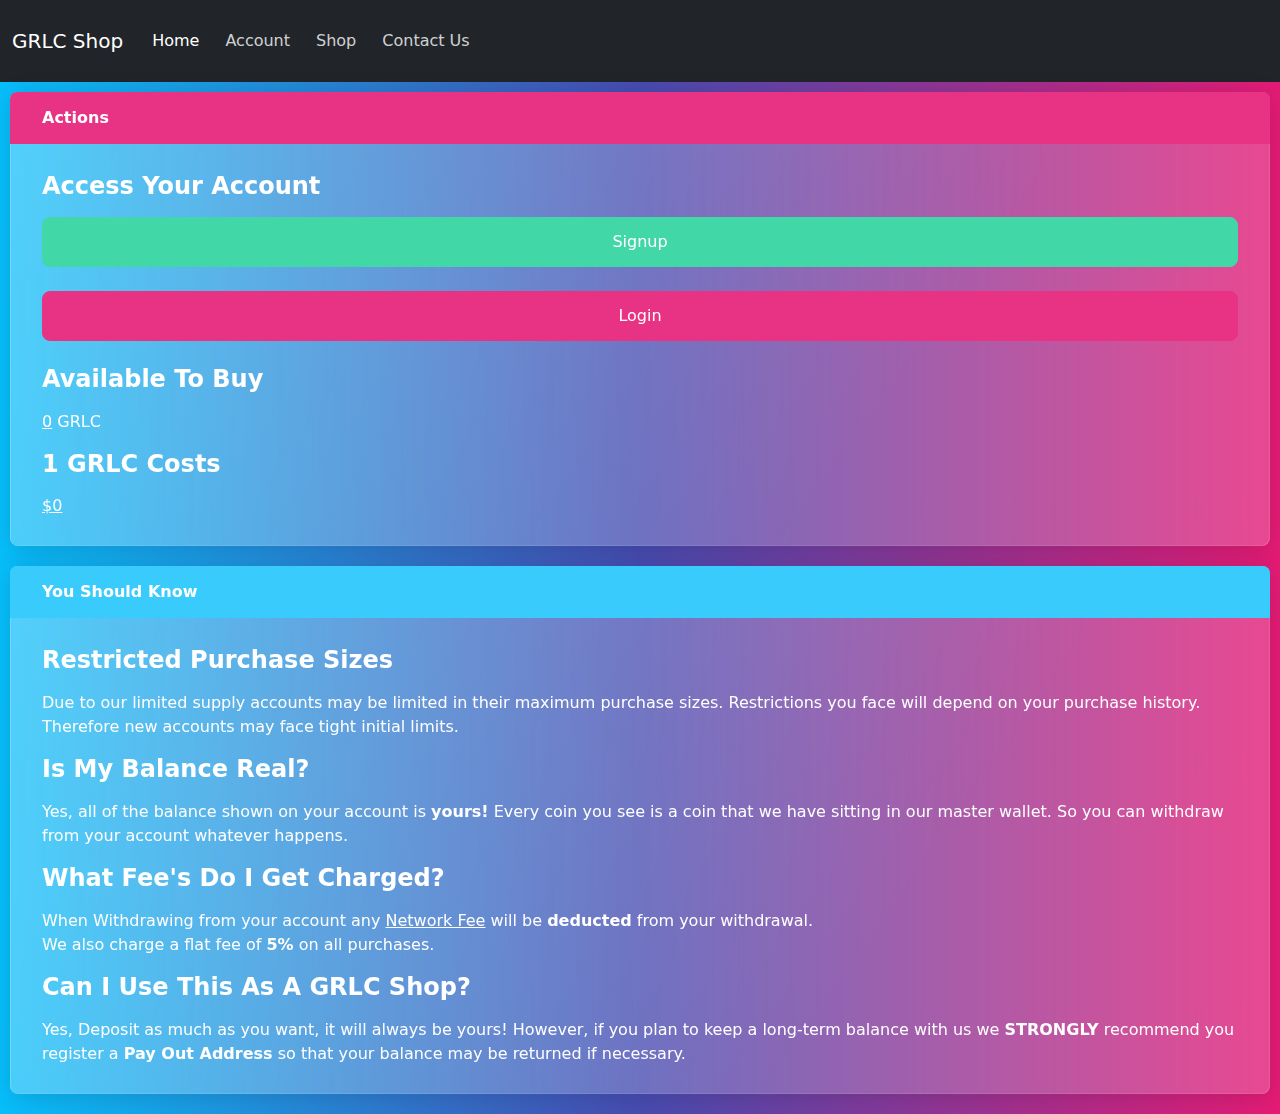
==== index.html @ d4f95faa "Add Favicon Code" ====
<!DOCTYPE html>
<html lang="en">
<head>
    <meta charset="UTF-8">
    <title>Home</title>

    <link rel="icon"
          type="image/png"
          href="/favicon.ico">

    <link rel="stylesheet" href="css/bootstrap.css">
    <script src="https://code.jquery.com/jquery-3.2.1.min.js" integrity="sha384-xBuQ/xzmlsLoJpyjoggmTEz8OWUFM0/RC5BsqQBDX2v5cMvDHcMakNTNrHIW2I5f" crossorigin="anonymous"></script>
    <script src="https://cdnjs.cloudflare.com/ajax/libs/popper.js/1.12.9/umd/popper.min.js" integrity="sha384-ApNbgh9B+Y1QKtv3Rn7W3mgPxhU9K/ScQsAP7hUibX39j7fakFPskvXusvfa0b4Q" crossorigin="anonymous"></script>
    <script src="https://maxcdn.bootstrapcdn.com/bootstrap/3.4.1/js/bootstrap.min.js" integrity="sha384-aJ21OjlMXNL5UyIl/XNwTMqvzeRMZH2w8c5cRVpzpU8Y5bApTppSuUkhZXN0VxHd" crossorigin="anonymous"></script>

    <script src="js/login.js"></script>
    <script defer src="js/page.js"></script>

    <link rel="stylesheet" href="css/site.css">
</head>
<body>

<nav class="navbar navbar-expand-lg navbar-dark bg-dark">
    <div class="container-fluid" style="justify-content: left">
        <a class="navbar-brand" href="#">GRLC Shop</a>

        <ul class="nav navbar-nav" id="navbarColor02">
            <li class="nav-item">
                <a class="nav-link active" href="index.html">Home
                    <span class="visually-hidden">(current)</span>
                </a>
            </li>
            <li class="nav-item">
                <a class="nav-link" href="account.html">Account</a>
            </li>
            <li class="nav-item">
                <a class="nav-link" href="shop.html">Shop</a>
            </li>
            <li class="nav-item">
                <a class="nav-link" href="contact.html">Contact Us</a>
            </li>
        </ul>
    </div>
    </div>
</nav>

<div class="mainDiv">

    <div class="card border-primary mb-6 card-margin" style="min-width: 20rem">
        <div class="card-header">Actions</div>
        <div class="card-body">
            <div>
                <h4 class="card-title">Access Your Account</h4>
                <button class="btn btn-success" type="button" onclick="window.location.href='signup.html'" id="signupButton" style="width: 100%;min-width: fit-content">Signup</button>
                </br></br>
                <button class="btn btn-primary" type="button" onclick="window.location.href='login.html'" id="loginButton" style="width: 100%;min-width: fit-content">Login</button>
                </br></br>
                <h4 class="card-title">Available To Buy</h4>
                <p class="card-text"><u><a id="sellableBalance">0</a></u> GRLC</p>
                <h4 class="card-title">1 GRLC Costs</h4>
                <p class="card-text"><u>$<a id="curPrice">0</a></u></p>
            </div>
        </div>
    </div>

    <div class="card border-info mb-6 card-margin">
        <div class="card-header">You Should Know</div>
        <div class="card-body">

            <h4 class="card-title">Restricted Purchase Sizes</h4>
            <p class="card-text">Due to our limited supply accounts may be limited in their maximum purchase sizes. Restrictions you face will depend on your purchase history. Therefore new accounts may face tight initial limits.</p>

            <h4 class="card-title">Is My Balance Real?</h4>
            <p class="card-text">Yes, all of the balance shown on your account is <strong>yours!</strong> Every coin you see is a coin that we have sitting in our master wallet. So you can withdraw from your account whatever happens.</p>

            <h4 class="card-title">What Fee's Do I Get Charged?</h4>
            <p class="card-text">
                When Withdrawing from your account any <a href="https://atomicwallet.io/blog/academy/network-fees">Network Fee</a> will be <strong>deducted</strong> from your withdrawal.</br>
                We also charge a flat fee of <strong>5%</strong> on all purchases.
            </p>

            <h4 class="card-title">Can I Use This As A GRLC Shop?</h4>
            <p class="card-text">Yes, Deposit as much as you want, it will always be yours! However, if you plan to keep a long-term balance with us we <strong>STRONGLY</strong> recommend you register a <strong>Pay Out Address</strong> so that your balance may be returned if necessary.</p>

        </div>
    </div>

</div>

</body>
</html>
---- css/site.css ----
.center {
    position: absolute;
    left: 50%;
    top: 50%;
    transform: translate(-50%, -50%);
    width: fit-content;
}

.card-margin{
    margin: 10px;
    margin-bottom: 20px !important;
}

.bottomdiv{
    justify-content: flex-end;
    display: flex;
}

.card-body{
    display: flex;
    flex-direction: column;
    height: 100%;
    justify-content: space-between;
}

.nav-item{
    padding: 5px;
}

.navbar-nav{
    flex-direction: row;
}

.table{
}

.main-div{
    display: inline-flex;
}

td{
    overflow-wrap: anywhere;
}
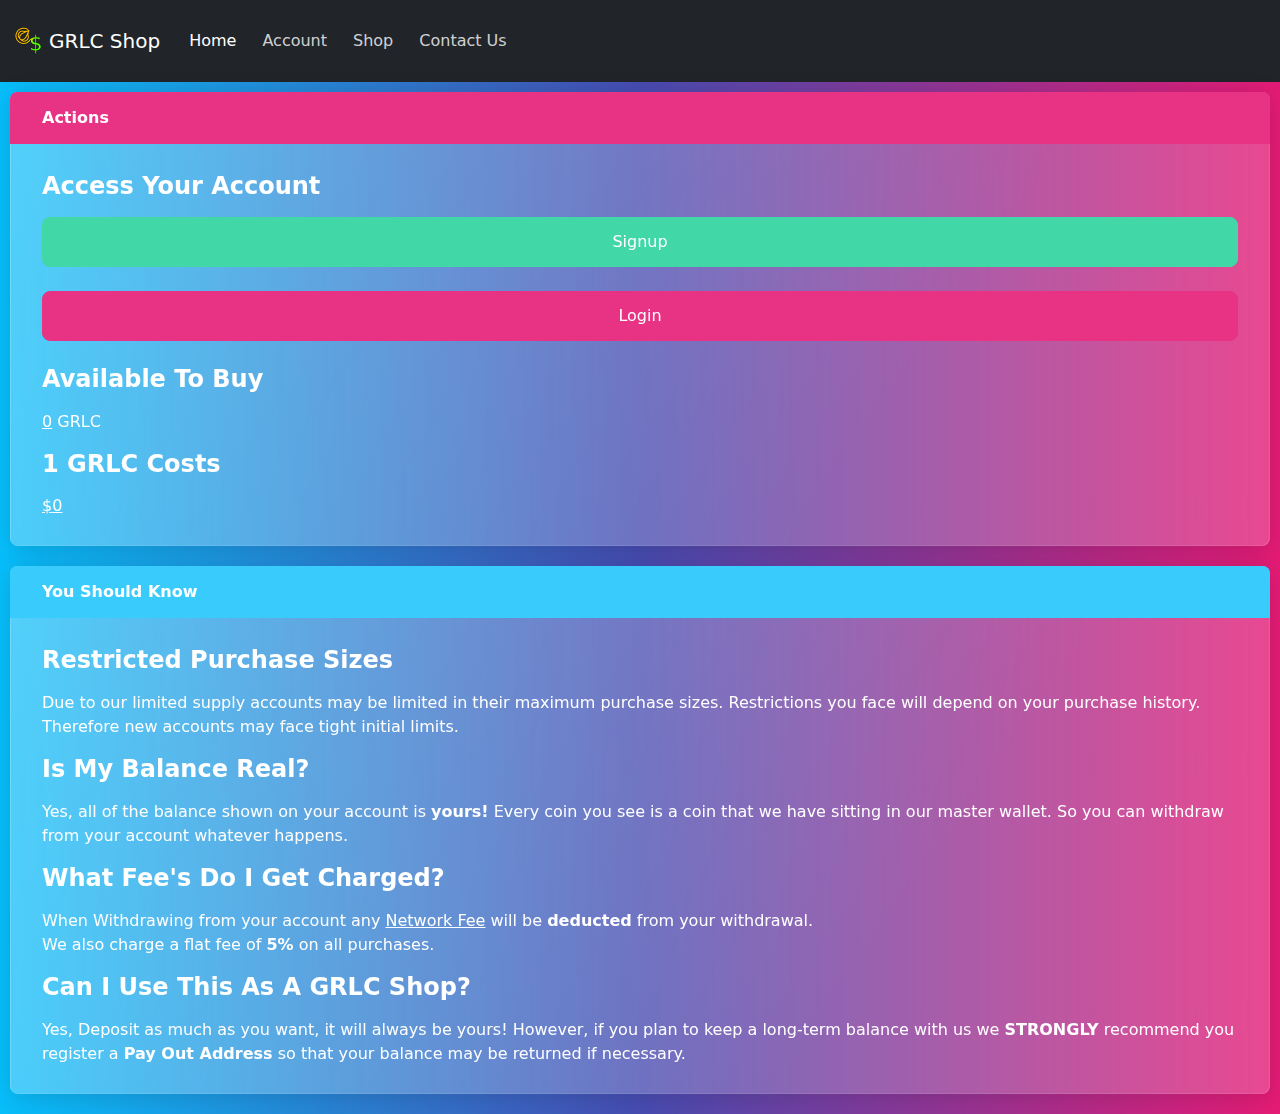
==== commit 4e8bc863: "Add Logo Onto Pages" ====
--- a/index.html
+++ b/index.html
@@ -5,8 +5,8 @@
     <title>Home</title>
 
     <link rel="icon"
-          type="image/png"
-          href="/favicon.ico">
+          type="image/x-icon"
+          href="/favicon.png">
 
     <link rel="stylesheet" href="css/bootstrap.css">
     <script src="https://code.jquery.com/jquery-3.2.1.min.js" integrity="sha384-xBuQ/xzmlsLoJpyjoggmTEz8OWUFM0/RC5BsqQBDX2v5cMvDHcMakNTNrHIW2I5f" crossorigin="anonymous"></script>
@@ -22,6 +22,7 @@
 
 <nav class="navbar navbar-expand-lg navbar-dark bg-dark">
     <div class="container-fluid" style="justify-content: left">
+        <img src="logo.png" width="32px" style="margin-right: 5px"/>
         <a class="navbar-brand" href="#">GRLC Shop</a>
 
         <ul class="nav navbar-nav" id="navbarColor02">
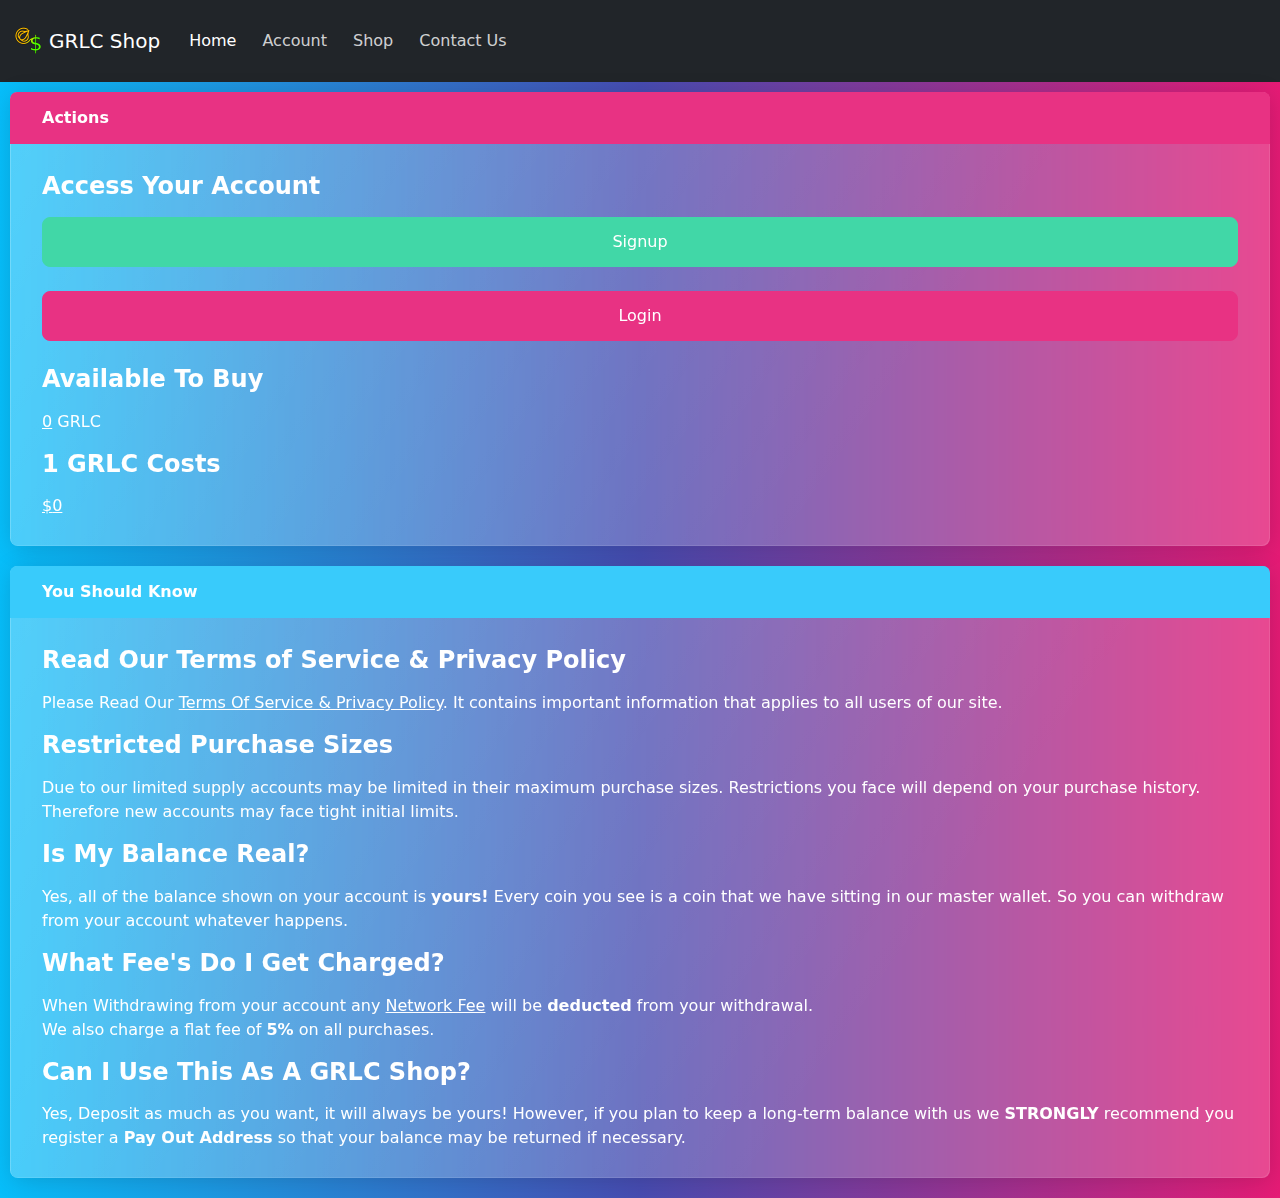
==== commit 878599c9: "Tasty TOS & Privacy Policy" ====
--- a/index.html
+++ b/index.html
@@ -68,6 +68,9 @@
         <div class="card-header">You Should Know</div>
         <div class="card-body">
 
+            <h4 class="card-title">Read Our Terms of Service & Privacy Policy</h4>
+            <p class="card-text">Please Read Our <a href="tos.html" target="_blank">Terms Of Service & Privacy Policy</a>. It contains important information that applies to all users of our site.</p>
+
             <h4 class="card-title">Restricted Purchase Sizes</h4>
             <p class="card-text">Due to our limited supply accounts may be limited in their maximum purchase sizes. Restrictions you face will depend on your purchase history. Therefore new accounts may face tight initial limits.</p>
 
--- a/css/site.css
+++ b/css/site.css
@@ -40,4 +40,8 @@
 
 td{
     overflow-wrap: anywhere;
+}
+
+.alert{
+    max-width: 25rem;
 }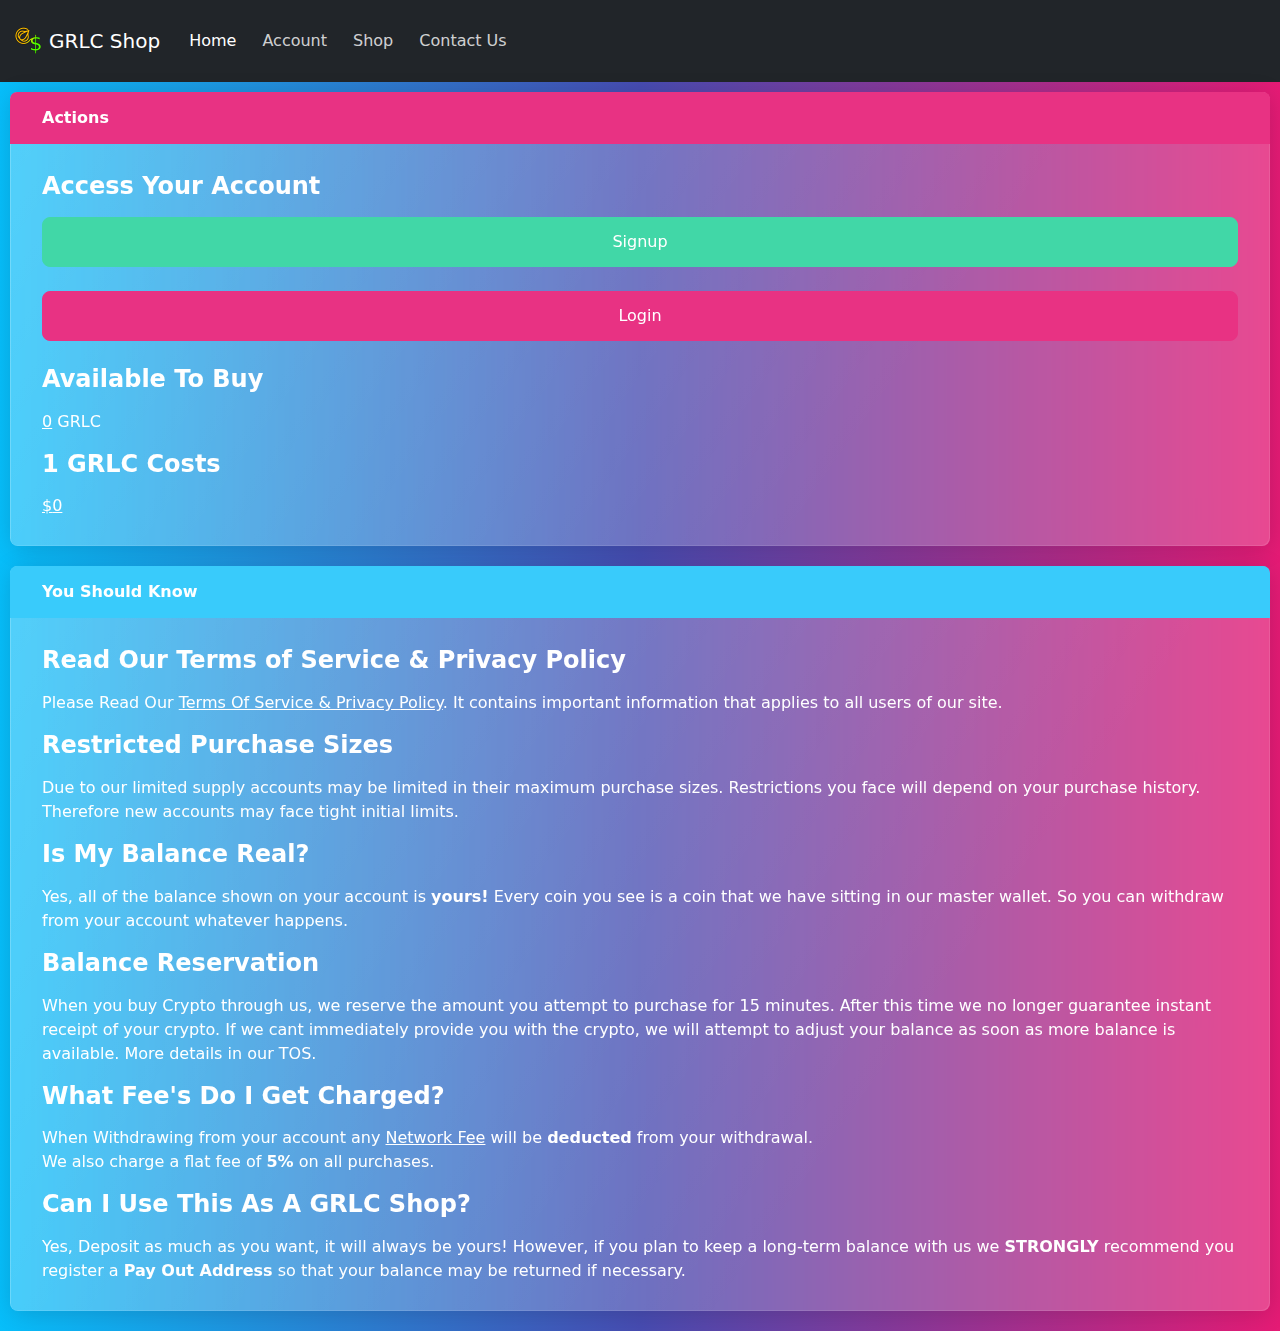
==== commit b8e90433: "Balance Reservation Policy" ====
--- a/index.html
+++ b/index.html
@@ -77,6 +77,9 @@
             <h4 class="card-title">Is My Balance Real?</h4>
             <p class="card-text">Yes, all of the balance shown on your account is <strong>yours!</strong> Every coin you see is a coin that we have sitting in our master wallet. So you can withdraw from your account whatever happens.</p>
 
+            <h4 class="card-title">Balance Reservation</h4>
+            <p class="card-text">When you buy Crypto through us, we reserve the amount you attempt to purchase for 15 minutes. After this time we no longer guarantee instant receipt of your crypto. If we cant immediately provide you with the crypto, we will attempt to adjust your balance as soon as more balance is available. More details in our TOS.</p>
+
             <h4 class="card-title">What Fee's Do I Get Charged?</h4>
             <p class="card-text">
                 When Withdrawing from your account any <a href="https://atomicwallet.io/blog/academy/network-fees">Network Fee</a> will be <strong>deducted</strong> from your withdrawal.</br>
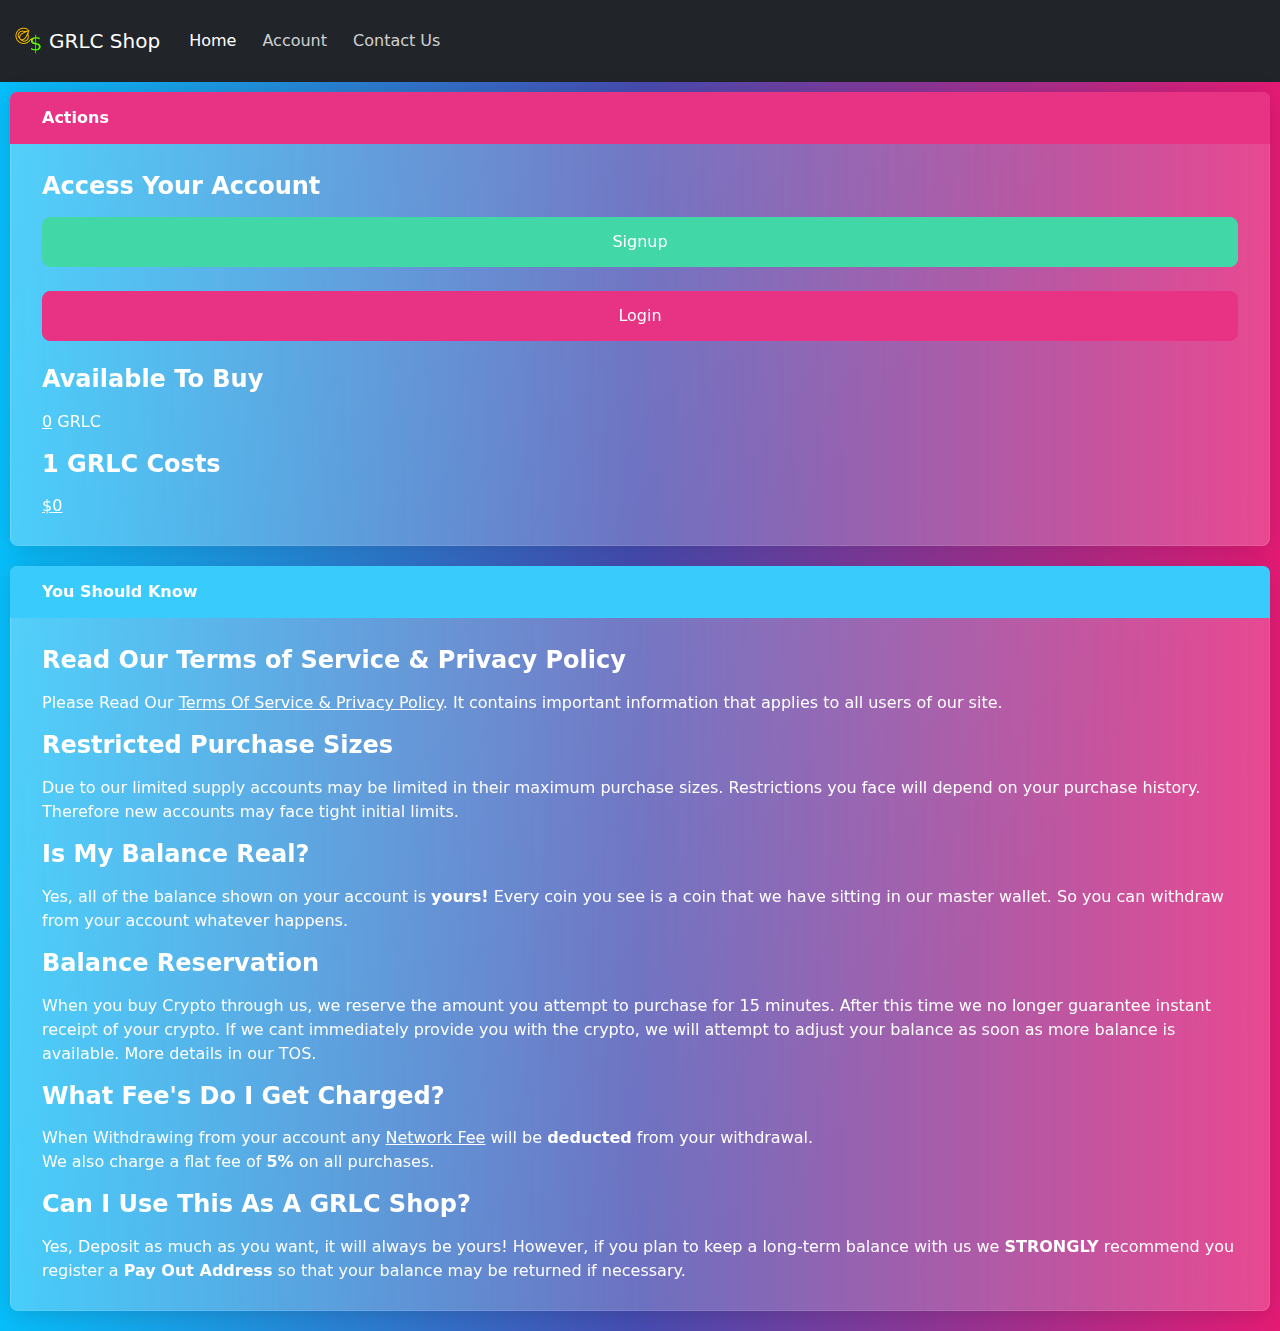
==== commit abc8fcf5: "Remove Shop Page & Links" ====
--- a/index.html
+++ b/index.html
@@ -33,9 +33,6 @@
             </li>
             <li class="nav-item">
                 <a class="nav-link" href="account.html">Account</a>
-            </li>
-            <li class="nav-item">
-                <a class="nav-link" href="shop.html">Shop</a>
             </li>
             <li class="nav-item">
                 <a class="nav-link" href="contact.html">Contact Us</a>
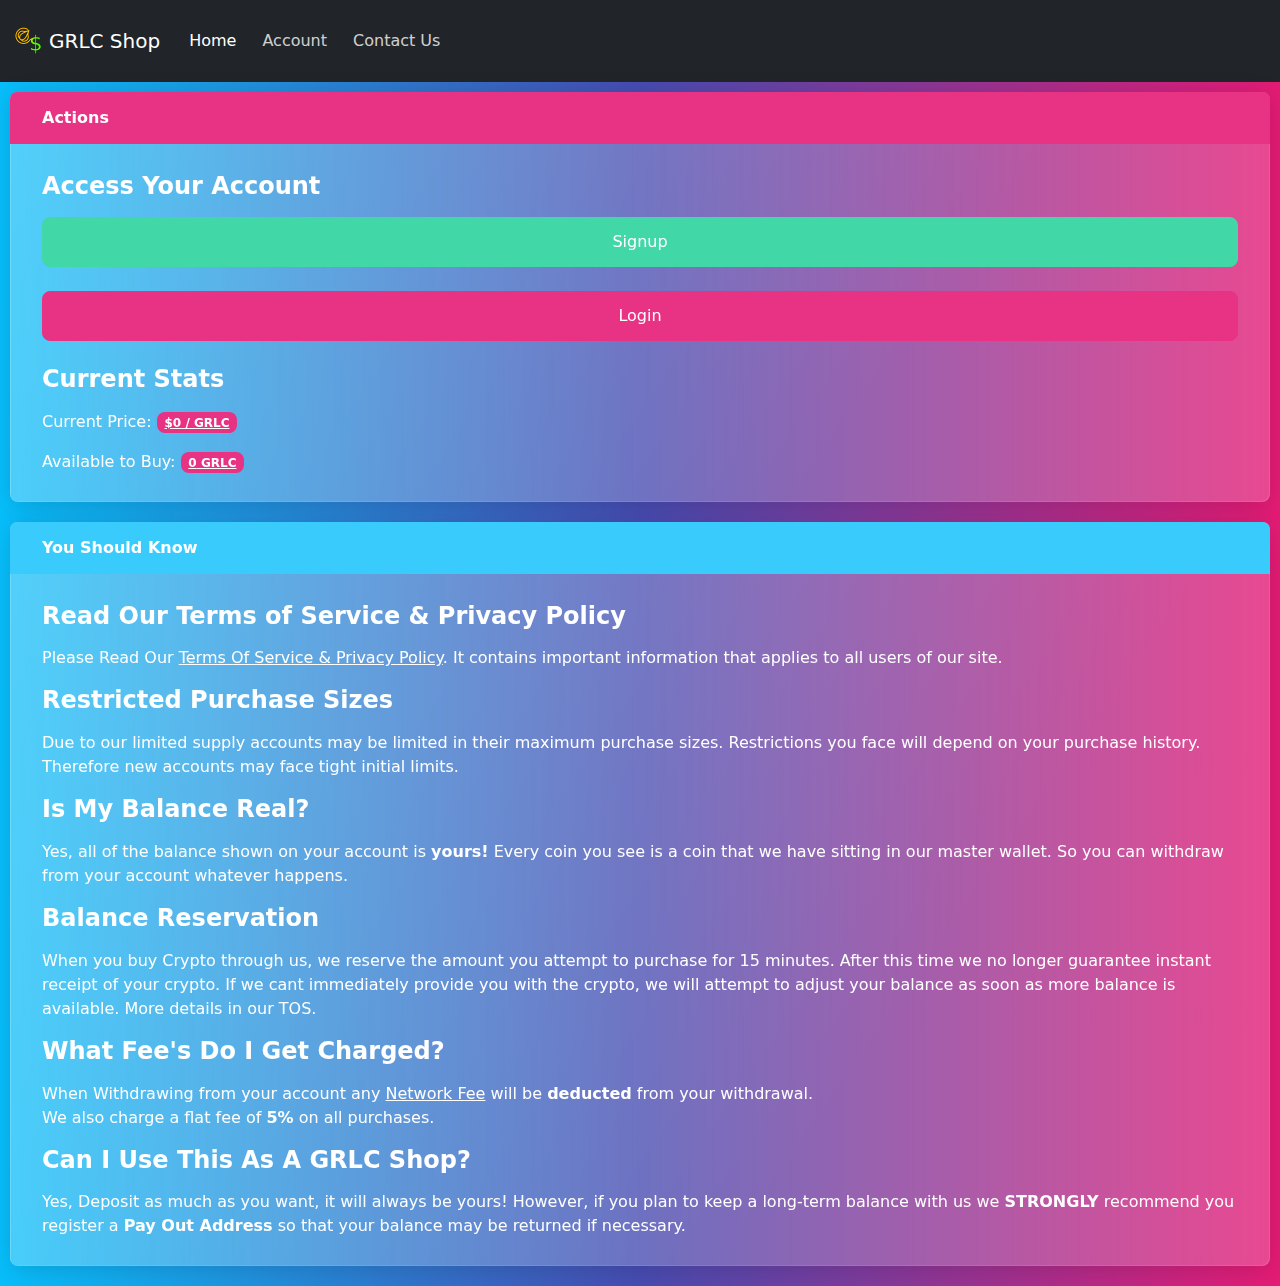
==== commit 82ebc30a: "Nice badges on index" ====
--- a/index.html
+++ b/index.html
@@ -53,10 +53,10 @@
                 </br></br>
                 <button class="btn btn-primary" type="button" onclick="window.location.href='login.html'" id="loginButton" style="width: 100%;min-width: fit-content">Login</button>
                 </br></br>
-                <h4 class="card-title">Available To Buy</h4>
-                <p class="card-text"><u><a id="sellableBalance">0</a></u> GRLC</p>
-                <h4 class="card-title">1 GRLC Costs</h4>
-                <p class="card-text"><u>$<a id="curPrice">0</a></u></p>
+                <h4 class="card-title">Current Stats</h4>
+
+                <p class="card-text">Current Price: <span class="badge bg-primary"><u>$<a id="curPrice">0</a> / GRLC</u></span></p>
+                <p class="card-text">Available to Buy: <span class="badge bg-primary"><u><a id="sellableBalance">0</a> GRLC</u></span></p>
             </div>
         </div>
     </div>
